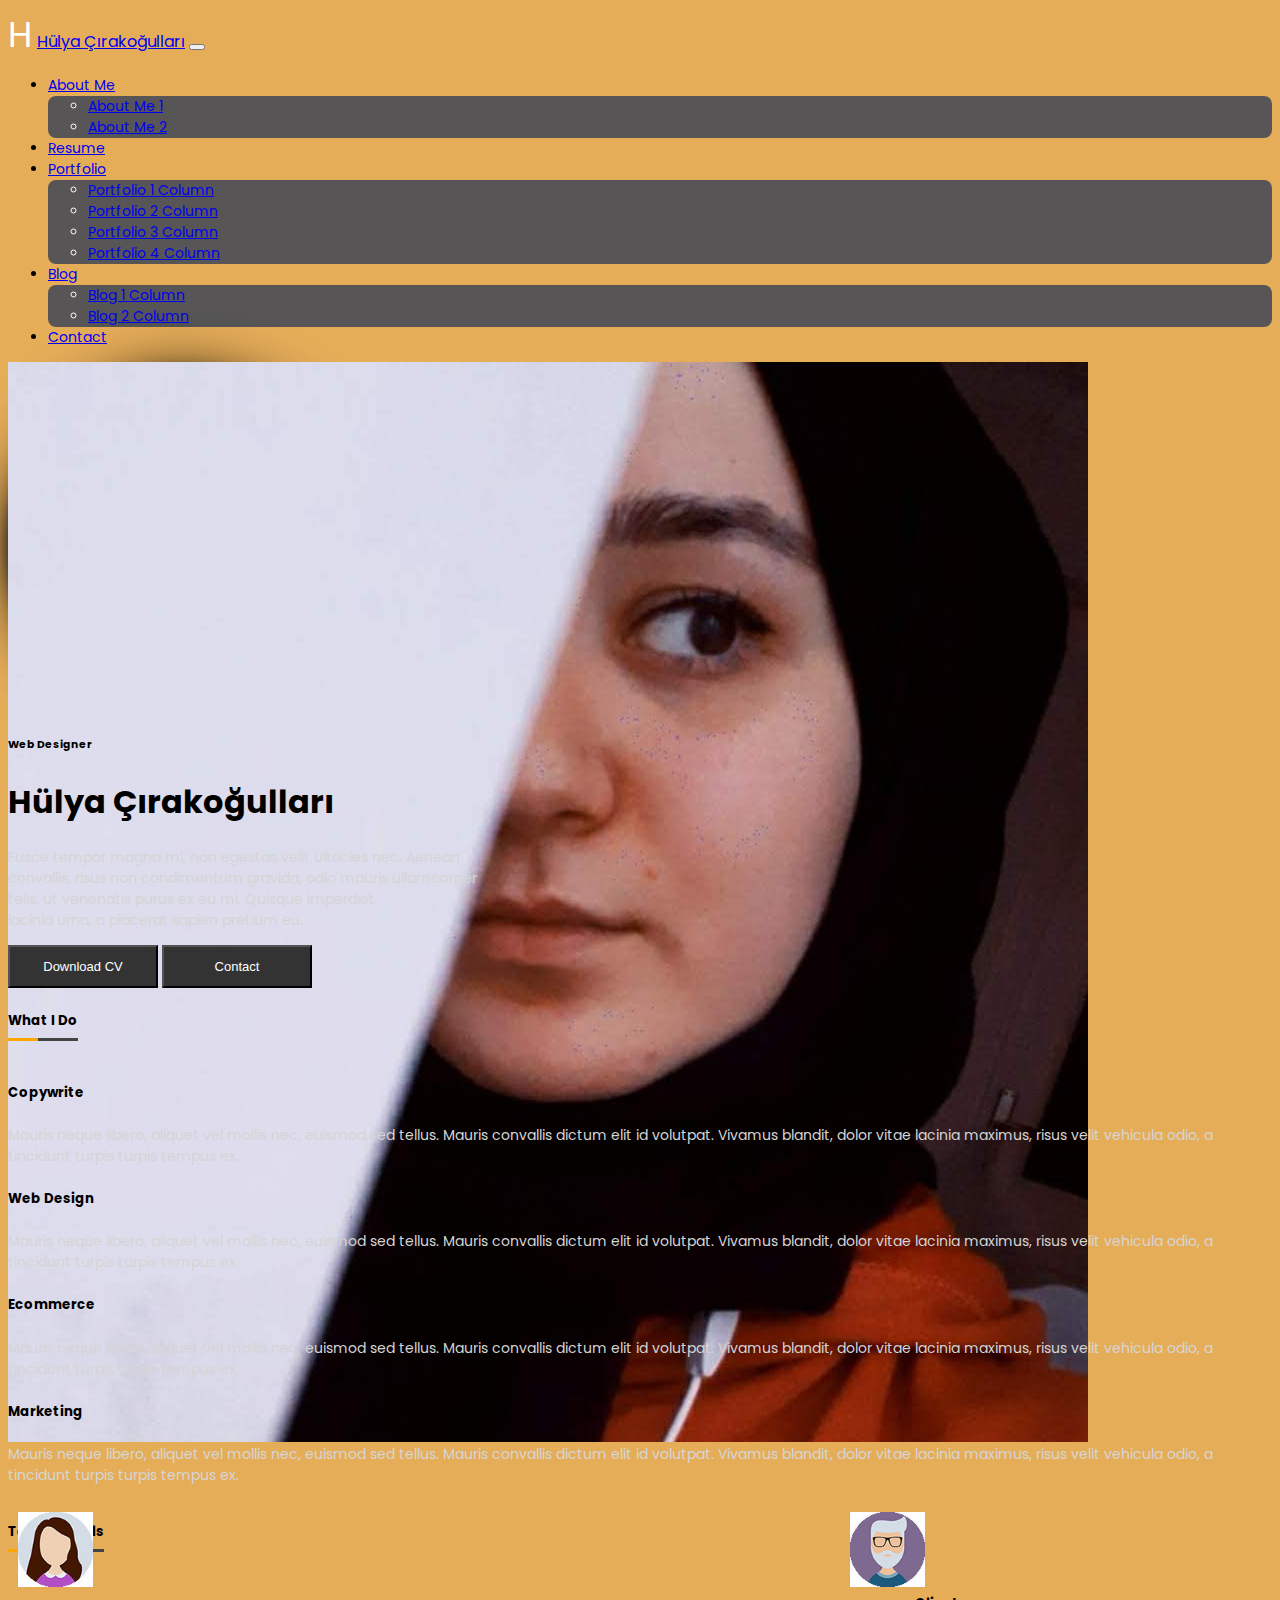
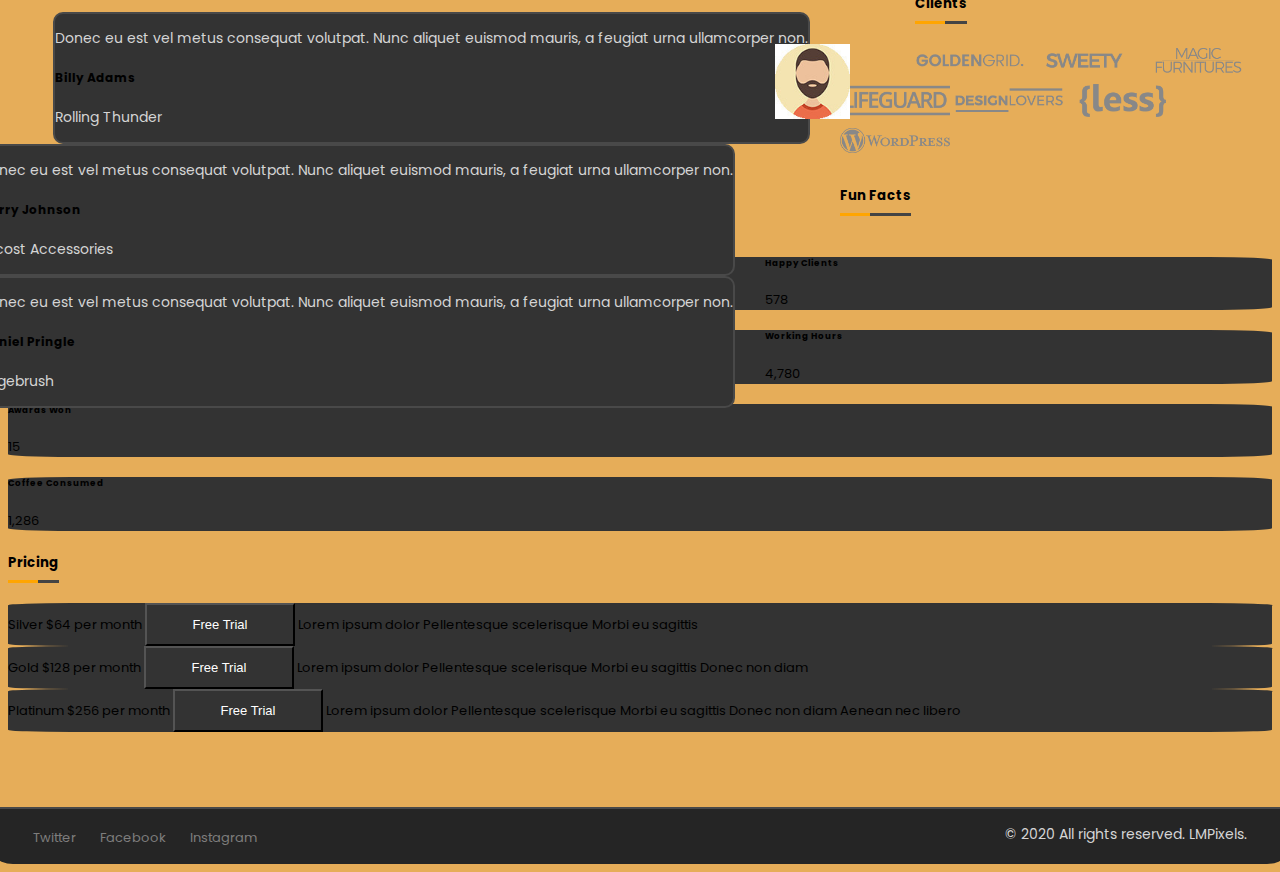
==== blog/index.html @ 2bfd4991 "Add files via upload" ====
<!DOCTYPE html>
<html lang="en">

<head>
    <meta charset="UTF-8">
    <meta http-equiv="X-UA-Compatible" content="IE=edge">
    <meta name="viewport" content="width=device-width, initial-scale=1.0">
    <link rel="stylesheet" href="libs/bootstrap/css/bootstrap.min.css">
    <link rel="stylesheet" href="style.css">
    <link rel="preconnect" href="https://fonts.gstatic.com">
    <link href="https://fonts.googleapis.com/css2?family=Poppins:wght@200;400;600&display=swap" rel="stylesheet">
    <link rel="stylesheet" href="libs/fontawesome/css/all.min.css">
    <title>Portfolio</title>
</head>

<body>
    <div class="container bg-dark vh-auto my-5 main">
        <div class="row pt-5">
            <nav class="navbar navbar-expand-lg navbar-dark">
                <div class="container-fluid">
                    <a class="h me-2 fw-bolder" href="#">H</a>
                    <a class="navbar-brand" href="#"><span class="fw-bolder">Hülya</span> Çırakoğulları</a>
                    <button class="navbar-toggler" type="button" data-bs-toggle="collapse" aria-expanded="false"
                        aria-label="Toggle navigation">
                        <span class="navbar-toggler-icon"></span>
                    </button>
                    <div class="collapse navbar-collapse">
                        <ul class="navbar-nav ms-auto my-2 my-lg-0 navbar-nav-scroll rightmenu">
                            <li class="nav-item dropdown mx-3">
                                <a class="nav-link text-white" href="#" role="button" data-bs-toggle="dropdown"
                                    aria-expanded="false">
                                    About Me <i class="fas fa-angle-down"></i>
                                </a>
                                <ul class="dropdown-menu">
                                    <li><a class="dropdown-item drop" href="#">About Me 1</a></li>
                                    <li><a class="dropdown-item drop" href="#">About Me 2</a></li>
                                </ul>
                            </li>

                            <li class="nav-item mx-3">
                                <a class="nav-link" href="#">Resume</a>
                            </li>

                            <li class="nav-item dropdown mx-3">
                                <a class="nav-link" href="#" role="button" data-bs-toggle="dropdown"
                                    aria-expanded="false">
                                    Portfolio <i class="fas fa-angle-down"></i>
                                </a>
                                <ul class="dropdown-menu">
                                    <li><a class="dropdown-item drop" href="#">Portfolio 1 Column</a></li>
                                    <li><a class="dropdown-item drop" href="#">Portfolio 2 Column</a></li>
                                    <li><a class="dropdown-item drop" href="#">Portfolio 3 Column</a></li>
                                    <li><a class="dropdown-item drop" href="#">Portfolio 4 Column</a></li>
                                </ul>
                            </li>

                            <li class="nav-item dropdown mx-3">
                                <a class="nav-link" href="#" role="button" data-bs-toggle="dropdown"
                                    aria-expanded="false">
                                    Blog <i class="fas fa-angle-down"></i>
                                </a>
                                <ul class="dropdown-menu" >
                                    <li><a class="dropdown-item drop" href="#">Blog 1 Column</a></li>
                                    <li><a class="dropdown-item drop" href="#">Blog 2 Column</a></li>
                                </ul>
                            </li>

                            <li class="nav-item mx-3">
                                <a class="nav-link" href="#">Contact</a>
                            </li>
                        </ul>
                    </div>
                </div>
            </nav>
        </div>
        <!--navbar bitiş -->

        <div class="container my-5">
            <div class="row">
                <div class="col-5 d-flex justify-content-end">
                    <div class="frmwrk rounded-circle p-3">
                        <img class="img-fluid rounded-circle" src="img/foto3.jpeg" alt="foto">
                    </div>
                </div>
                <div class="col-6 text-start text-white aboutme mt-5 ms-4">
                    <h6 class="text-muted">Web Designer</h6>
                    <h1 class="display-5 fw-bolder">Hülya Çırakoğulları</h1>
                    <p class="lh-4">Fusce tempor magna mi, non egestas velit ultricies nec. Aenean <br>
                        convallis, risus non condimentum gravida, odio mauris ullamcorper<br>
                        felis, ut venenatis purus ex eu mi. Quisque imperdiet<br>
                        lacinia urna, a placerat sapien pretium eu.</p>
                    <div class="mt-4">
                        <button type="button" class="btn btn-warning gray rounded-pill border-2 turuncu">Download
                            CV</button>
                        <button type="button"
                            class="btn btn-light gray rounded-pill beyaz border-2 ">Contact</button>
                    </div>
                </div>
            </div>


            <div class="row mt-5"><!--ikinci kısım başlangıç-->
                <div class="row">
                    <div class="hulya2 col-auto">
                        <h5 class="text-white hulya fw-bold">What I Do</h5>
                    </div>
                </div>
                <div class="row mt-4">
                    <div class="col-6 d-flex align-items-start">
                        <div>
                            <span>
                                <i class="fas fa-pencil-alt text-warning fs-3 mx-4"></i>
                            </span>
                        </div>
                        <span class="text-left">
                            <span>
                                <h5 class="text-white mx-2">Copywrite</h5>
                                <p class="mx-2">Mauris neque libero, aliquet vel mollis nec, euismod sed tellus.
                                    Mauris convallis dictum elit id volutpat. Vivamus blandit,
                                    dolor vitae lacinia maximus, risus velit vehicula odio,
                                    a tincidunt turpis turpis tempus ex.</p>
                            </span>
                        </span>
                    </div>

                    <div class="col-6 d-flex align-items-start">
                        <div>
                            <span>
                                <i class="fas fa-desktop text-warning fs-3 mx-4"></i>
                            </span>
                        </div>
                        <span class="text-left">
                            <span>
                                <h5 class="text-white mx-2">Web Design</h5>
                                <p class="mx-2">Mauris neque libero, aliquet vel mollis nec, euismod sed tellus.
                                    Mauris convallis dictum elit id volutpat. Vivamus blandit,
                                    dolor vitae lacinia maximus, risus velit vehicula odio,
                                    a tincidunt turpis turpis tempus ex.</p>
                            </span>
                        </span>
                    </div>
                </div>


                <div class="row">
                    <div class="col-6 d-flex align-items-start">
                        <div>
                            <span>
                                <i class="fas fa-home text-warning fs-3 mx-4"></i>
                            </span>
                        </div>
                        <span class="text-left">
                            <span>
                                <h5 class="text-white mx-2">Ecommerce</h5>
                                <p class="mx-2">Mauris neque libero, aliquet vel mollis nec, euismod sed tellus.
                                    Mauris convallis dictum elit id volutpat. Vivamus blandit,
                                    dolor vitae lacinia maximus, risus velit vehicula odio,
                                    a tincidunt turpis turpis tempus ex.</p>
                            </span>
                        </span>
                    </div>

                    <div class="col-6 d-flex align-items-start">
                        <div>
                            <span>
                                <i class="fas fa-bullhorn text-warning fs-3 mx-4"></i>
                            </span>
                        </div>
                        <span class="text-left">
                            <span>
                                <h5 class="text-white mx-2">Marketing</h5>
                                <p class="mx-2">Mauris neque libero, aliquet vel mollis nec, euismod sed tellus.
                                    Mauris convallis dictum elit id volutpat. Vivamus blandit,
                                    dolor vitae lacinia maximus, risus velit vehicula odio,
                                    a tincidunt turpis turpis tempus ex.</p>
                            </span>
                        </span>
                    </div>
                </div>
            </div>
            <!--ikinci kısım bitiş-->

            <div class="row mt-5"><!--üçüncü kısım başlangıç-->
                <div class="row">
                    <div class="row">
                        <div class="hulya2 col-auto">
                            <h5 class="text-white hulya fw-bold">Testimonials</h5>
                        </div>
                    </div>
                </div> 
                <div class="row mt-2">
                    <div class="col-6 d-flex align-items-sm-baseline">
                        <img class="rounded-circle avatar" src="img/1-entry.jpg">
                        <div>
                            <div class="gray baloncuk ps-5 pe-1 balon">
                                <span>
                                    <i class="fas fa-quote-left virgul"></i>
                                </span>
                                <p class="fst-italic mt-3">Donec eu est vel metus consequat volutpat. Nunc aliquet euismod mauris, a feugiat urna ullamcorper non.</p>
                                <h5 class="fw-bold text-white mb-0" >Billy Adams</h5>
                                <p class="fw-light small">Rolling Thunder</p>
                                <span>
                                    <i class="fas fa-quote-right tersvirgul"></i>
                                </span>
                            </div>
                        </div>
                    </div>
                    <div class="col-6 d-flex align-items-sm-baseline">
                        <img class="rounded-circle avatar" src="img/2-entry.jpg" alt="">
                        <div>
                            <div class="gray baloncuk px-3 ps-5 pe-1 balon">
                                <span>
                                    <i class="fas fa-quote-left virgul"></i>
                                </span>
                                <p class="fst-italic mt-3">Donec eu est vel metus consequat volutpat. Nunc aliquet euismod mauris, a feugiat urna ullamcorper non.</p>
                                <h5 class="fw-bold text-white mb-0">Garry Johnson</h5>
                                <p class="fw-light small">Locost Accessories</p>
                                <span>
                                    <i class="fas fa-quote-right tersvirgul"></i>
                                </span>
                            </div>
                        </div>
                    </div>
                </div>


                <div class="row my-5">
                    <div class="col-6 d-flex align-items-sm-baseline">
                        <img class="rounded-circle avatar" src="img/3-entry.jpg" alt="">
                        <div class="">
                            <div class="gray baloncuk px-3 ps-5 pe-1 balon">
                                <span>
                                    <i class="fas fa-quote-left virgul"></i>
                                </span>
                                <p class="fst-italic mt-3">Donec eu est vel metus consequat volutpat. Nunc aliquet euismod mauris, a feugiat urna ullamcorper non.</p>
                                <h5 class="fw-bold text-white mb-0">Daniel Pringle</h5>
                                <p class="fw-light small">Sagebrush</p>
                                <span>
                                    <i class="fas fa-quote-right tersvirgul"></i>
                                </span>
                            </div>
                        </div>
                    </div>
                </div>
            </div> <!--üçüncü kısım bitiş-->

            <div class="row mt-5"> <!--dördüncü kısım başlangıç-->
                <div class="row">
                    <div class="hulya2 col-auto">
                        <h5 class="text-white hulya fw-bold">Clients</h5>
                    </div>
                </div>
                <div class="mt-5 text-center">
                    <img class="minimg mx-4" src="img/client-1.png">
                    <img class="minimg mx-4" src="img/client-2.png">
                    <img class="minimg mx-4" src="img/client-3.png">
                    <img class="minimg mx-4" src="img/client-4.png">
                    <img class="minimg mx-4" src="img/client-5.png">
                    <img class="minimg mx-4" src="img/client-6.png">
                    <img class="minimg mx-4" src="img/client-7.png">
                </div>
            </div><!--dördüncü kısım bitiş-->

            <div class="row mt-5 text-white"> <!--beşinci kısım başlangıç-->
                <div class="row">
                    <div class="hulya2 col-auto">
                        <h5 class="text-white hulya fw-bold">Fun Facts</h5>
                    </div>
                </div>
                <div class="row mt-5">
                    <div class="col-3">
                        <div class="card gray vh-auto text-center facts border-2">
                            <div class="my-4">
                                <span>
                                    <i class="far fa-heart text-warning display-6"></i>
                                </span>
                                <h6 class="mt-3">Happy Clients</h6>
                                <span class="display-6 mt-5">578</span>
                            </div>
                        </div>
                    </div>
                    <div class="col-3">
                        <div class="card gray vh-auto text-center facts border-2">
                            <div class="my-4">
                                <span>
                                    <i class="far fa-clock text-warning display-6"></i>
                                </span>
                            <h6 class="mt-3">Working Hours</h6>
                            <span class="display-6 mt-5">4,780</span>
                            </div>
                        </div>
                    </div>
                    <div class="col-3">
                        <div class="card gray vh-auto text-center facts border-2">
                            <div class="my-4">
                                <span>
                                    <i class="far fa-clock text-warning display-6"></i>
                                </span>
                            <h6 class="mt-3">Awards Won</h6>
                            <span class="display-6 mt-5">15</span>
                            </div>
                        </div>
                    </div>
                    <div class="col-3">
                        <div class="card gray vh-auto text-center facts border-2">
                            <div class="my-4">
                                <span>
                                    <i class="fas fa-coffee text-warning display-6"></i>
                                </span>
                            <h6 class="mt-3">Coffee Consumed</h6>
                            <span class="display-6 mt-5" >1,286</span>
                            </div>
                        </div>
                    </div>
                </div>
            </div> <!--beşinci kısım bitiş-->

            <div class="row mt-5 text-white"><!--altıncı kısım başlangıç-->
                <div class="row">
                    <div class="hulya2 col-auto">
                        <h5 class="text-white hulya fw-bold">Pricing</h5>
                    </div>
                </div>
                <div class="row mt-5 ms-1">
                    <div class="col-4 text-center">
                        <div class="card gray vh-auto text-center align-items-center facts border-2">
                            <span class="mt-5 mb-4 fs-6">Silver</span>
                            <span class="display-6 fw-normal">$64</span>
                            <span class="mb-3 small">per month</span>
                            <button type="button" class="btn btn-light gray rounded-pill border-2 mb-2 beyaz">Free Trial</button>
                            <span class="mt-3">Lorem ipsum dolor</span>
                            <span class="mt-3">Pellentesque scelerisque</span>
                            <span class="mb-4 mt-3">Morbi eu sagittis</span>
                        </div>
                    </div>
                    <div class="col-4 text-center">
                        <div class="card gray vh-auto text-center align-items-center border-secondary facts border-2">
                            <span class="mt-5 mb-4 fs-6">Gold</span>
                            <span class="display-6 fw-normal">$128</span>
                            <span class=" mb-3 small">per month</span>
                            <button type="button" class="btn btn-warning gray rounded-pill border-2 turuncu mb-2">Free Trial</button>
                            <span class="mt-3">Lorem ipsum dolor</span>
                            <span class="mt-3">Pellentesque scelerisque</span>
                            <span class="mt-3">Morbi eu sagittis</span>
                            <span class="mt-3 mb-4">Donec non diam</span>
                        </div>
                    </div>
                    <div class="col-4 text-center">
                        <div class="card gray vh-auto text-center align-items-center facts border-2">
                            <span class="mt-5 mb-4 fs-6">Platinum</span>
                            <span class="display-6 fw-normal">$256</span>
                            <span class=" mb-3 small">per month</span>
                            <button type="button" class="btn btn-warning gray rounded-pill border-2 turuncu mb-2">Free Trial</button>
                            <span class="mt-3">Lorem ipsum dolor</span>
                            <span class="mt-3">Pellentesque scelerisque</span>
                            <span class="mt-3">Morbi eu sagittis</span>
                            <span class="mt-3">Donec non diam</span>
                            <span class="mt-3 mb-4">Aenean nec libero</span>
                        </div>
                    </div>
                </div>
            </div><!--altıncı kısım bitiş-->

            <div class="ayak clear text-white" > <!--footer başlangıç-->
                <div class="solayak">
                    <ul class="tirnak">
                        <li ><a href="https://twitter.com">Twitter</a></li>
                        <li ><a href="https://facebook.com">Facebook</a></li>
                        <li ><a href="https://instagram.com">Instagram</a></li>
                    </ul>
                </div>
                <div class="sagayak">
                    <p>© 2020 All rights reserved. LMPixels.</p>
                </div>
            </div> <!--footer bitiş-->
        </div>
    </div>

    <script src="libs/bootstrap/js/bootstrap.bundle.min.js"></script>
    <script src="libs/jquery/jquery-3.6.0.min.js"></script>
</body>

</html>
---- blog/style.css ----
body{
    font-family: 'Poppins', sans-serif;
    background-color: rgb(230, 173, 89);
} 
*,::after, ::before{
    box-sizing: border-box;
}
div{
    display: block;
}
.main{
    border-radius: 40px;
}
.rightmenu{
    font-size: 14px;
}
.dropdown-menu{
    border-radius: 8px;
    color: white;
}

.h{
    height: 50px; 
    width: 50px;
    border-radius: 100%;
    font-size: 35px;
    text-decoration: none;
    color: white;
    text-align: center;
    background-color: rgb(230, 173, 89);
}
.h:hover{
    color: white;
}
.beyaz{
    color: white;
}

.beyaz:hover{
    color: #494949;
    font-weight: bolder;
}
.turuncu{
    color: white;
}

.turuncu:hover{
    color: #494949;
    font-weight: bolder;
}

.frmwrk{
    height: 350px;
    width: 350px;
    background-color: rgba(68,68,68,255);
    border-radius: 50%;
    box-shadow: 0 10px 15px 0 rgba(27, 26, 26, 0.904), 0 10px 55px 0 rgba(0, 0, 0, 0.863);
}

p{
    color: #d5d5d5;
    font-size: 14px;
}
.gray{
    background-color: rgba(51,51,51,255);
    font-size: small;
}
.btn{
    height: 43px;
    width: 150px;
}
.dropdown-menu{
    background-color: rgb(87, 85, 85);
}
.minimg{
    height: 33px;
    width: 110px;
}
.facts{
    border-radius: 5%;
    border-color: #444444;
}


.hulya2 .hulya::before{
    display: block;
    position: absolute;
    content: "";
    background-color: #444444;
    width: 100%;
    height: 3px;
    bottom: 0;
}

.hulya2 .hulya::after{
    display: block;
    position: absolute;
    content: "";
    background-color: orange;
    width: 30px;
    height: 3px;
    bottom: 0;
}
.hulya2 h5{
    display: inline-block;
    position: relative;
    margin-bottom: 20px;
    padding-bottom: 10px;
}
.ayak{
    border-bottom-left-radius: 30px;
    border-bottom-right-radius: 30px;
    padding: 15px 50px;
    display: block;
    position: relative;
    margin: 75px -25px 0 -25px;
    border-top: 2px solid #494949;
    background-color: #252525;
}

.solayak{
    float: left;
}
.tirnak{
    list-style: none; 
    margin: 0;
    padding: 0;
}

.tirnak li{
  display: inline-block;
  margin-right: 20px;
}
.sagayak{
    float: right;
}
.sagayak p{
    margin: 0;
}
.clear::before{
    content: "";
    display: table;
}

.clear::after{
    content: "";
    display: block;
    clear: both;
}
.tirnak li a{
  text-decoration: none;
  color: #7e7d7d;
  font-size: small;
}
.baloncuk{
    border: 2px solid #494949;
    border-radius: 10px;
}

.avatar, .balon{
    float: left;
}

.avatar{
    position: relative;
    z-index: 1;
    top: -60px;
    left: 10px;
    width: 75px;
}

.balon{
    position: relative;
    z-index: 0;
    left: -30px;
    top: 40px;
}

.baloncuk h5{
    font-size: 12px;
}

.virgul{
    font-size: 20px;
    position: absolute;
    top: 86px;
    z-index: 2;
    left: 10px;
    color: #494949;
}

.tersvirgul{
    font-size: 50px;
    position: absolute;
    color: #494949;
    left: 425px;
    top: 120px;
    z-index: 1;
}
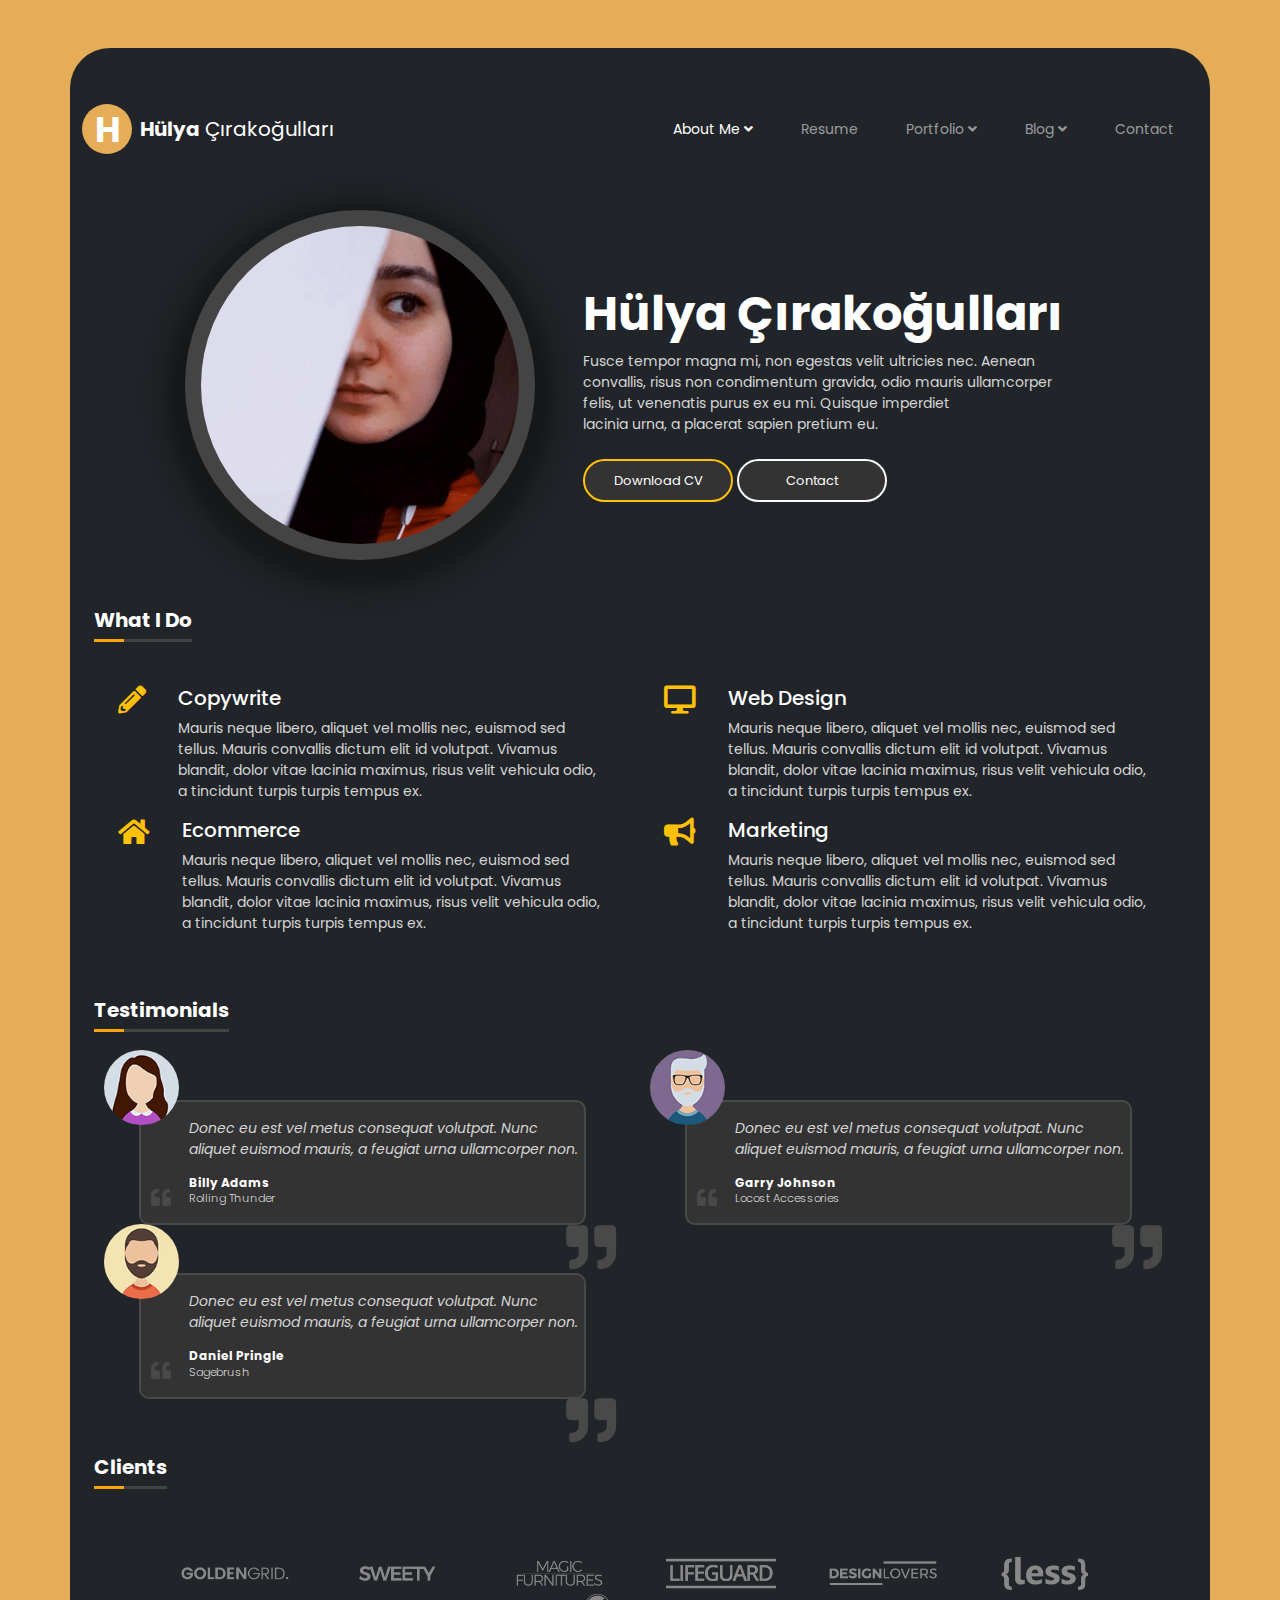
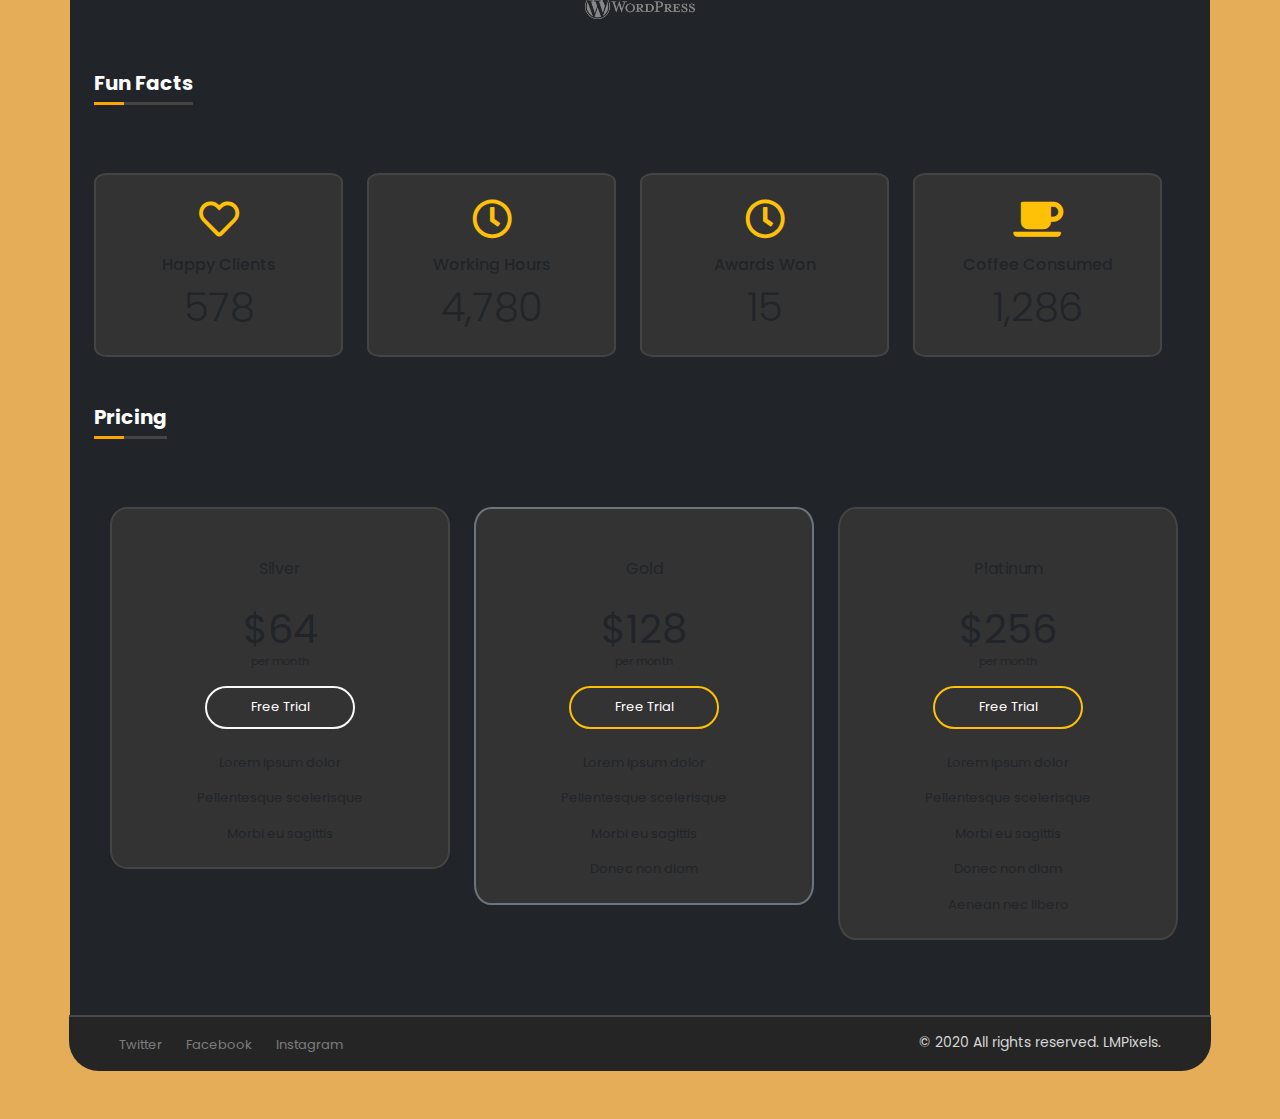
==== commit d66ecedc: "Update index.html" ====
--- a/blog/index.html
+++ b/blog/index.html
@@ -5,11 +5,11 @@
     <meta charset="UTF-8">
     <meta http-equiv="X-UA-Compatible" content="IE=edge">
     <meta name="viewport" content="width=device-width, initial-scale=1.0">
-    <link rel="stylesheet" href="libs/bootstrap/css/bootstrap.min.css">
+    <link rel='stylesheet' href='https://cdnjs.cloudflare.com/ajax/libs/twitter-bootstrap/5.0.1/css/bootstrap.min.css'>
     <link rel="stylesheet" href="style.css">
     <link rel="preconnect" href="https://fonts.gstatic.com">
     <link href="https://fonts.googleapis.com/css2?family=Poppins:wght@200;400;600&display=swap" rel="stylesheet">
-    <link rel="stylesheet" href="libs/fontawesome/css/all.min.css">
+    <link rel="stylesheet" href="https://cdnjs.cloudflare.com/ajax/libs/font-awesome/5.15.3/css/all.min.css"/>
     <title>Portfolio</title>
 </head>
 
@@ -376,8 +376,8 @@
         </div>
     </div>
 
-    <script src="libs/bootstrap/js/bootstrap.bundle.min.js"></script>
-    <script src="libs/jquery/jquery-3.6.0.min.js"></script>
+    <script src='https://cdnjs.cloudflare.com/ajax/libs/twitter-bootstrap/5.0.1/js/bootstrap.bundle.min.js'></script>
+    <script src="https://cdnjs.cloudflare.com/ajax/libs/jquery/3.6.0/jquery.min.js"></script>
 </body>
 
-</html>+</html>
